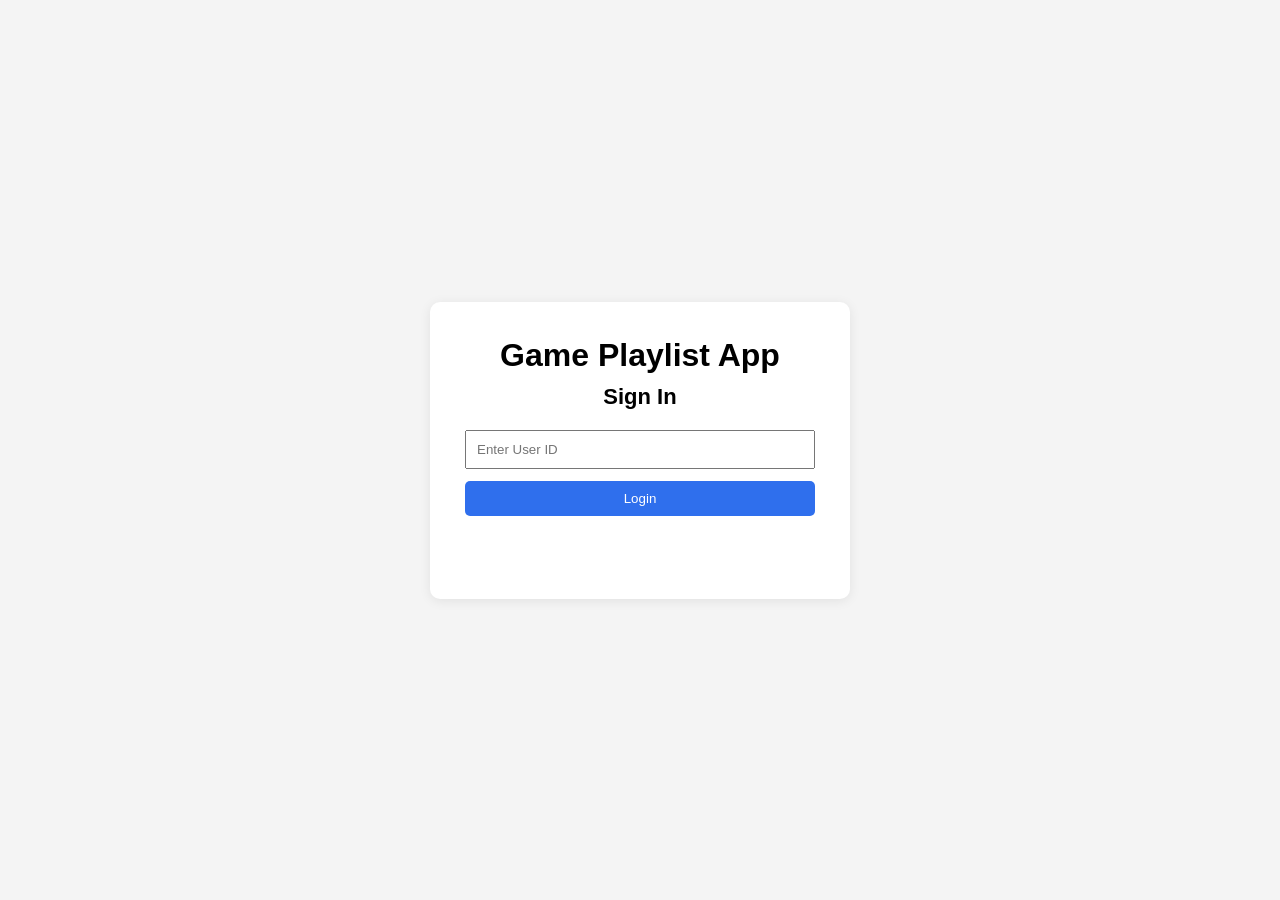
==== login.html @ 1df90828 "Add files via upload" ====
<!DOCTYPE html>
<html lang="en">
<head>
  <meta charset="UTF-8" />
  <meta name="viewport" content="width=device-width, initial-scale=1.0" />
  <title>Login - Game Playlist App</title>
  <link rel="stylesheet" href="style.css" />
</head>
<body class="login-body">
  <div class="login-container">
    <div class="login-box">
      <h1>Game Playlist App</h1>
      <h2>Sign In</h2>
      <input type="number" id="userId" placeholder="Enter User ID" />
      <button id="loginBtn">Login</button>
      <p id="loginMessage" class="login-message"></p>
    </div>
  </div>

  <script>
    const baseUrl = "http://localhost:3000";
    const loginBtn = document.getElementById("loginBtn");
    const userIdInput = document.getElementById("userId");
    const loginMessage = document.getElementById("loginMessage");

    loginBtn.addEventListener("click", loginUser);
    userIdInput.addEventListener("keypress", function (e) {
      if (e.key === "Enter") {
        loginUser();
      }
    });

    async function loginUser() {
      const userId = userIdInput.value.trim();

      if (!userId) {
        loginMessage.textContent = "Please enter a user ID.";
        return;
      }

      try {
        const res = await fetch(`${baseUrl}/users/${userId}`);
        const data = await res.json();

        if (!res.ok) {
          loginMessage.textContent = data.error || "User not found.";
          return;
        }

        localStorage.setItem("userId", userId);
        localStorage.removeItem("activePlaylistId");
        window.location.href = "index.html";
      } catch (err) {
        loginMessage.textContent = "Could not connect to server.";
      }
    }
  </script>
</body>
</html>
---- style.css ----
body {
  font-family: Arial, sans-serif;
  background: #f4f4f4;
  margin: 0;
  padding: 20px;
}

.container {
  max-width: 1200px;
  margin: auto;
}

.top-bar {
  display: flex;
  justify-content: space-between;
  align-items: center;
  margin-bottom: 25px;
}

.top-bar h1 {
  margin: 0;
  font-size: 28px;
}

.user-bar {
  display: flex;
  align-items: center;
  gap: 12px;
}

#currentUser {
  font-weight: bold;
  font-size: 16px;
}

.tabs {
  display: flex;
  gap: 10px;
  margin-bottom: 20px;
}

.tab-btn {
  padding: 10px 18px;
  background: #777;
}

.active-tab {
  background: #2f6fed;
}

.hidden {
  display: none;
}

.toolbar-box {
  background: white;
  padding: 15px;
  margin-bottom: 20px;
  border-radius: 8px;
}

.search-row {
  display: flex;
  gap: 10px;
  margin-bottom: 12px;
  flex-wrap: wrap;
}

.search-row input {
  padding: 10px;
  width: 260px;
}

.filter-row {
  display: flex;
  align-items: center;
  gap: 12px;
  flex-wrap: wrap;
}

#filterLabel {
  font-size: 14px;
  color: #444;
}

button {
  padding: 10px 14px;
  cursor: pointer;
  border: none;
  background: #2f6fed;
  color: white;
  border-radius: 5px;
}

button:hover {
  background: #1f57c7;
}

.danger-btn {
  background: #c0392b;
}

.danger-btn:hover {
  background: #922b21;
}

.panel {
  background: white;
  padding: 15px;
  border-radius: 8px;
  min-height: 500px;
}

.playlist-controls {
  display: flex;
  gap: 10px;
  flex-wrap: wrap;
  margin-bottom: 15px;
}

.playlist-controls select,
.playlist-controls input {
  padding: 10px;
}

.playlist-controls select {
  min-width: 180px;
}

#activePlaylistTitle {
  margin-top: 10px;
  margin-bottom: 12px;
}

.game-card {
  border: 1px solid #ddd;
  padding: 16px;
  margin-bottom: 16px;
  border-radius: 8px;
  background: #fafafa;
  display: flex;
  justify-content: space-between;
  align-items: stretch;
  gap: 20px;
}

.game-info {
  flex: 1;
}

.game-card h3 {
  margin: 0 0 10px 0;
  font-size: 24px;
}

.game-card p {
  margin: 7px 0;
  font-size: 16px;
}

.game-card button {
  margin-top: 10px;
  margin-right: 8px;
}

.game-cover {
  width: 230px;
  min-height: 260px;
  object-fit: cover;
  border-radius: 8px;
  background: #ddd;
}

.small-cover {
  width: 150px;
  min-height: 180px;
}

.meta-link {
  color: #2f6fed;
  cursor: pointer;
  text-decoration: underline;
}

.meta-link:hover {
  color: #1f57c7;
}

.empty-text {
  color: #666;
  font-style: italic;
}

.login-body {
  margin: 0;
  padding: 0;
  background: #f4f4f4;
}

.login-container {
  height: 100vh;
  display: flex;
  justify-content: center;
  align-items: center;
}

.login-box {
  background: white;
  padding: 35px;
  border-radius: 10px;
  width: 350px;
  text-align: center;
  box-shadow: 0 2px 12px rgba(0, 0, 0, 0.08);
}

.login-box h1 {
  margin-top: 0;
  margin-bottom: 10px;
}

.login-box h2 {
  margin-top: 0;
  margin-bottom: 20px;
  font-size: 22px;
}

.login-box input {
  width: 100%;
  padding: 10px;
  margin-bottom: 12px;
  box-sizing: border-box;
}

.login-box button {
  width: 100%;
}

.login-message {
  color: red;
  margin-top: 12px;
  min-height: 20px;
}

.confirm-box {
  position: fixed;
  bottom: 20px;
  right: 20px;
  background: #2ecc71;
  color: white;
  padding: 12px 18px;
  border-radius: 6px;
  box-shadow: 0 2px 10px rgba(0, 0, 0, 0.2);
  z-index: 9999;
}
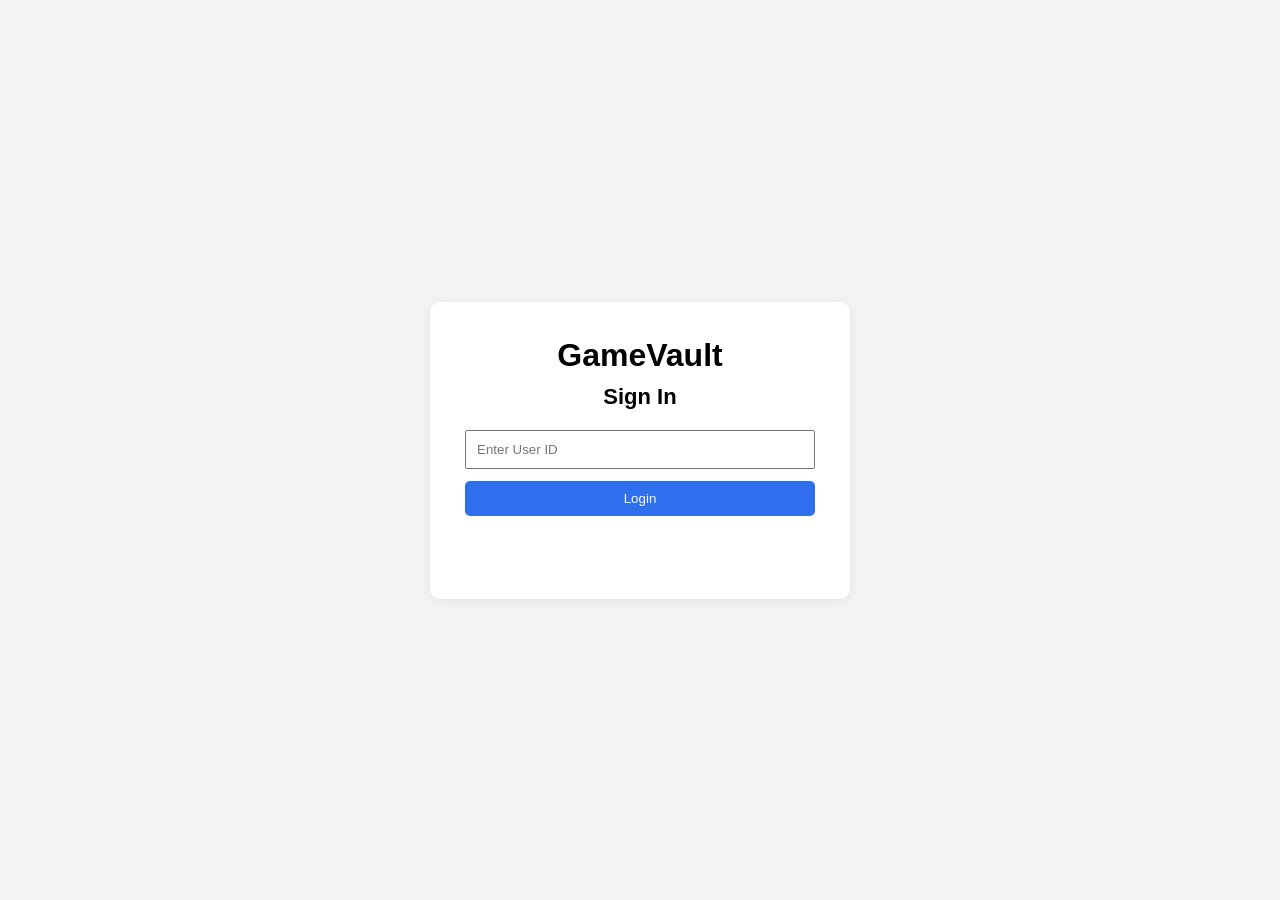
==== commit b8059314: "Update title and header for GameVault branding" ====
--- a/login.html
+++ b/login.html
@@ -1,59 +1,59 @@
-<!DOCTYPE html>
-<html lang="en">
-<head>
-  <meta charset="UTF-8" />
-  <meta name="viewport" content="width=device-width, initial-scale=1.0" />
-  <title>Login - Game Playlist App</title>
-  <link rel="stylesheet" href="style.css" />
-</head>
-<body class="login-body">
-  <div class="login-container">
-    <div class="login-box">
-      <h1>Game Playlist App</h1>
-      <h2>Sign In</h2>
-      <input type="number" id="userId" placeholder="Enter User ID" />
-      <button id="loginBtn">Login</button>
-      <p id="loginMessage" class="login-message"></p>
-    </div>
-  </div>
-
-  <script>
-    const baseUrl = "http://localhost:3000";
-    const loginBtn = document.getElementById("loginBtn");
-    const userIdInput = document.getElementById("userId");
-    const loginMessage = document.getElementById("loginMessage");
-
-    loginBtn.addEventListener("click", loginUser);
-    userIdInput.addEventListener("keypress", function (e) {
-      if (e.key === "Enter") {
-        loginUser();
-      }
-    });
-
-    async function loginUser() {
-      const userId = userIdInput.value.trim();
-
-      if (!userId) {
-        loginMessage.textContent = "Please enter a user ID.";
-        return;
-      }
-
-      try {
-        const res = await fetch(`${baseUrl}/users/${userId}`);
-        const data = await res.json();
-
-        if (!res.ok) {
-          loginMessage.textContent = data.error || "User not found.";
-          return;
-        }
-
-        localStorage.setItem("userId", userId);
-        localStorage.removeItem("activePlaylistId");
-        window.location.href = "index.html";
-      } catch (err) {
-        loginMessage.textContent = "Could not connect to server.";
-      }
-    }
-  </script>
-</body>
-</html>+<!DOCTYPE html>
+<html lang="en">
+<head>
+  <meta charset="UTF-8" />
+  <meta name="viewport" content="width=device-width, initial-scale=1.0" />
+  <title>Login - GameVault</title>
+  <link rel="stylesheet" href="style.css" />
+</head>
+<body class="login-body">
+  <div class="login-container">
+    <div class="login-box">
+      <h1>GameVault</h1>
+      <h2>Sign In</h2>
+      <input type="number" id="userId" placeholder="Enter User ID" />
+      <button id="loginBtn">Login</button>
+      <p id="loginMessage" class="login-message"></p>
+    </div>
+  </div>
+
+  <script>
+    const baseUrl = "http://localhost:3000";
+    const loginBtn = document.getElementById("loginBtn");
+    const userIdInput = document.getElementById("userId");
+    const loginMessage = document.getElementById("loginMessage");
+
+    loginBtn.addEventListener("click", loginUser);
+    userIdInput.addEventListener("keypress", function (e) {
+      if (e.key === "Enter") {
+        loginUser();
+      }
+    });
+
+    async function loginUser() {
+      const userId = userIdInput.value.trim();
+
+      if (!userId) {
+        loginMessage.textContent = "Please enter a user ID.";
+        return;
+      }
+
+      try {
+        const res = await fetch(`${baseUrl}/users/${userId}`);
+        const data = await res.json();
+
+        if (!res.ok) {
+          loginMessage.textContent = data.error || "User not found.";
+          return;
+        }
+
+        localStorage.setItem("userId", userId);
+        localStorage.removeItem("activePlaylistId");
+        window.location.href = "index.html";
+      } catch (err) {
+        loginMessage.textContent = "Could not connect to server.";
+      }
+    }
+  </script>
+</body>
+</html>
--- a/style.css
+++ b/style.css
@@ -1,254 +1,247 @@
-body {
-  font-family: Arial, sans-serif;
-  background: #f4f4f4;
-  margin: 0;
-  padding: 20px;
-}
-
-.container {
-  max-width: 1200px;
-  margin: auto;
-}
-
-.top-bar {
-  display: flex;
-  justify-content: space-between;
-  align-items: center;
-  margin-bottom: 25px;
-}
-
-.top-bar h1 {
-  margin: 0;
-  font-size: 28px;
-}
-
-.user-bar {
-  display: flex;
-  align-items: center;
-  gap: 12px;
-}
-
-#currentUser {
-  font-weight: bold;
-  font-size: 16px;
-}
-
-.tabs {
-  display: flex;
-  gap: 10px;
-  margin-bottom: 20px;
-}
-
-.tab-btn {
-  padding: 10px 18px;
-  background: #777;
-}
-
-.active-tab {
-  background: #2f6fed;
-}
-
-.hidden {
-  display: none;
-}
-
-.toolbar-box {
-  background: white;
-  padding: 15px;
-  margin-bottom: 20px;
-  border-radius: 8px;
-}
-
-.search-row {
-  display: flex;
-  gap: 10px;
-  margin-bottom: 12px;
-  flex-wrap: wrap;
-}
-
-.search-row input {
-  padding: 10px;
-  width: 260px;
-}
-
-.filter-row {
-  display: flex;
-  align-items: center;
-  gap: 12px;
-  flex-wrap: wrap;
-}
-
-#filterLabel {
-  font-size: 14px;
-  color: #444;
-}
-
-button {
-  padding: 10px 14px;
-  cursor: pointer;
-  border: none;
-  background: #2f6fed;
-  color: white;
-  border-radius: 5px;
-}
-
-button:hover {
-  background: #1f57c7;
-}
-
-.danger-btn {
-  background: #c0392b;
-}
-
-.danger-btn:hover {
-  background: #922b21;
-}
-
-.panel {
-  background: white;
-  padding: 15px;
-  border-radius: 8px;
-  min-height: 500px;
-}
-
-.playlist-controls {
-  display: flex;
-  gap: 10px;
-  flex-wrap: wrap;
-  margin-bottom: 15px;
-}
-
-.playlist-controls select,
-.playlist-controls input {
-  padding: 10px;
-}
-
-.playlist-controls select {
-  min-width: 180px;
-}
-
-#activePlaylistTitle {
-  margin-top: 10px;
-  margin-bottom: 12px;
-}
-
-.game-card {
-  border: 1px solid #ddd;
-  padding: 16px;
-  margin-bottom: 16px;
-  border-radius: 8px;
-  background: #fafafa;
-  display: flex;
-  justify-content: space-between;
-  align-items: stretch;
-  gap: 20px;
-}
-
-.game-info {
-  flex: 1;
-}
-
-.game-card h3 {
-  margin: 0 0 10px 0;
-  font-size: 24px;
-}
-
-.game-card p {
-  margin: 7px 0;
-  font-size: 16px;
-}
-
-.game-card button {
-  margin-top: 10px;
-  margin-right: 8px;
-}
-
-.game-cover {
-  width: 230px;
-  min-height: 260px;
-  object-fit: cover;
-  border-radius: 8px;
-  background: #ddd;
-}
-
-.small-cover {
-  width: 150px;
-  min-height: 180px;
-}
-
-.meta-link {
-  color: #2f6fed;
-  cursor: pointer;
-  text-decoration: underline;
-}
-
-.meta-link:hover {
-  color: #1f57c7;
-}
-
-.empty-text {
-  color: #666;
-  font-style: italic;
-}
-
-.login-body {
-  margin: 0;
-  padding: 0;
-  background: #f4f4f4;
-}
-
-.login-container {
-  height: 100vh;
-  display: flex;
-  justify-content: center;
-  align-items: center;
-}
-
-.login-box {
-  background: white;
-  padding: 35px;
-  border-radius: 10px;
-  width: 350px;
-  text-align: center;
-  box-shadow: 0 2px 12px rgba(0, 0, 0, 0.08);
-}
-
-.login-box h1 {
-  margin-top: 0;
-  margin-bottom: 10px;
-}
-
-.login-box h2 {
-  margin-top: 0;
-  margin-bottom: 20px;
-  font-size: 22px;
-}
-
-.login-box input {
-  width: 100%;
-  padding: 10px;
-  margin-bottom: 12px;
-  box-sizing: border-box;
-}
-
-.login-box button {
-  width: 100%;
-}
-
-.login-message {
-  color: red;
-  margin-top: 12px;
-  min-height: 20px;
-}
-
-.confirm-box {
-  position: fixed;
-  bottom: 20px;
-  right: 20px;
-  background: #2ecc71;
-  color: white;
-  padding: 12px 18px;
-  border-radius: 6px;
-  box-shadow: 0 2px 10px rgba(0, 0, 0, 0.2);
-  z-index: 9999;
-}+body {
+  font-family: Arial, sans-serif;
+  background: #f4f4f4;
+  margin: 0;
+  padding: 20px;
+}
+
+.container {
+  max-width: 1200px;
+  margin: auto;
+}
+
+.top-bar {
+  display: flex;
+  justify-content: space-between;
+  align-items: center;
+  margin-bottom: 25px;
+}
+
+.top-bar h1 {
+  margin: 0;
+  font-size: 28px;
+}
+
+.user-bar {
+  display: flex;
+  align-items: center;
+  gap: 12px;
+}
+
+#currentUser {
+  font-weight: bold;
+  font-size: 16px;
+}
+
+.nav-tabs {
+  display: flex;
+  gap: 8px;
+  margin-bottom: 15px;
+}
+
+.hidden {
+  display: none;
+}
+
+.toolbar-box {
+  background: white;
+  padding: 15px;
+  margin-bottom: 20px;
+  border-radius: 8px;
+}
+
+.search-row {
+  display: flex;
+  gap: 10px;
+  margin-bottom: 12px;
+  flex-wrap: wrap;
+}
+
+.search-row input {
+  padding: 10px;
+  width: 260px;
+}
+
+.filter-row {
+  display: flex;
+  align-items: center;
+  gap: 12px;
+  flex-wrap: wrap;
+}
+
+#filterLabel {
+  font-size: 14px;
+  color: #444;
+}
+
+button {
+  padding: 10px 14px;
+  cursor: pointer;
+  border: none;
+  background: #2f6fed;
+  color: white;
+  border-radius: 5px;
+}
+
+button:hover {
+  background: #1f57c7;
+}
+
+.panel {
+  background: white;
+  padding: 18px;
+  border-radius: 8px;
+  min-height: 500px;
+}
+
+.playlist-controls {
+  display: flex;
+  gap: 10px;
+  flex-wrap: wrap;
+  margin-bottom: 15px;
+}
+
+.playlist-controls select,
+.playlist-controls input {
+  padding: 10px;
+}
+
+.playlist-controls select {
+  min-width: 180px;
+}
+
+#activePlaylistTitle {
+  margin-top: 10px;
+  margin-bottom: 12px;
+}
+
+.game-card {
+  border: 1px solid #ddd;
+  padding: 16px;
+  margin-bottom: 14px;
+  border-radius: 8px;
+  background: #fafafa;
+  display: flex;
+  justify-content: space-between;
+  gap: 24px;
+  align-items: flex-start;
+}
+
+.game-info {
+  flex: 1;
+}
+
+.game-card h3 {
+  margin: 0 0 10px 0;
+  font-size: 22px;
+}
+
+.game-card p {
+  margin: 4px 0;
+}
+
+.game-card button {
+  margin-top: 10px;
+}
+
+.game-meta-grid {
+  display: grid;
+  grid-template-columns: repeat(2, minmax(220px, 1fr));
+  gap: 4px 28px;
+  margin-bottom: 12px;
+}
+
+.game-description {
+  margin-top: 10px;
+  margin-bottom: 10px;
+  line-height: 1.5;
+}
+
+.game-cover {
+  width: 280px;
+  height: 220px;
+  object-fit: cover;
+  border-radius: 8px;
+  background: #ddd;
+  flex-shrink: 0;
+}
+
+.meta-link {
+  color: #2f6fed;
+  cursor: pointer;
+  text-decoration: underline;
+}
+
+.meta-link:hover {
+  color: #1f57c7;
+}
+
+.empty-text {
+  color: #666;
+  font-style: italic;
+}
+
+.login-body {
+  margin: 0;
+  padding: 0;
+  background: #f4f4f4;
+}
+
+.login-container {
+  height: 100vh;
+  display: flex;
+  justify-content: center;
+  align-items: center;
+}
+
+.login-box {
+  background: white;
+  padding: 35px;
+  border-radius: 10px;
+  width: 350px;
+  text-align: center;
+  box-shadow: 0 2px 12px rgba(0, 0, 0, 0.08);
+}
+
+.login-box h1 {
+  margin-top: 0;
+  margin-bottom: 10px;
+}
+
+.login-box h2 {
+  margin-top: 0;
+  margin-bottom: 20px;
+  font-size: 22px;
+}
+
+.login-box input {
+  width: 100%;
+  padding: 10px;
+  margin-bottom: 12px;
+  box-sizing: border-box;
+}
+
+.login-box button {
+  width: 100%;
+}
+
+.login-message {
+  color: red;
+  margin-top: 12px;
+  min-height: 20px;
+}
+
+@media (max-width: 900px) {
+  .game-card {
+    flex-direction: column;
+  }
+
+  .game-meta-grid {
+    grid-template-columns: 1fr;
+  }
+
+  .game-cover {
+    width: 100%;
+    height: 220px;
+  }
+}
